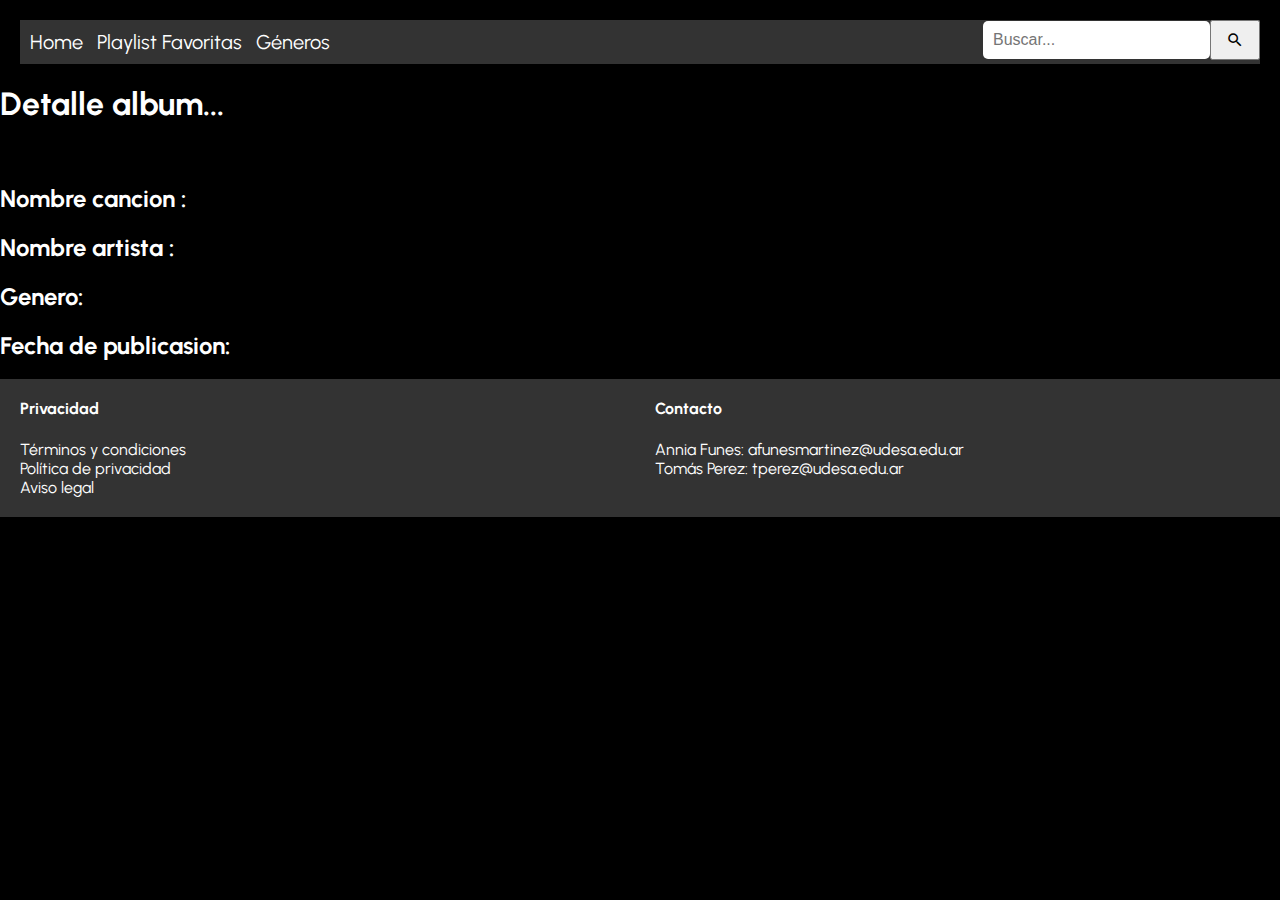
==== detalle-album.html @ 308e16ae "ultimos cambios" ====
<!DOCTYPE html>
<html lang="en">
<head>
    <meta charset="UTF-8">
    <meta http-equiv="X-UA-Compatible" content="IE=edge">
    <meta name="viewport" content="width=device-width, initial-scale=1.0">
    <link rel="stylesheet" href="./css/style.css">
    <link href="https://fonts.googleapis.com/icon?family=Material+Icons" rel="stylesheet">
    <link rel="preconnect" href="https://fonts.googleapis.com">
    <link rel="preconnect" href="https://fonts.gstatic.com" crossorigin>
    <link href="https://fonts.googleapis.com/css2?family=Delicious+Handrawn&family=Noto+Sans+Zanabazar+Square&family=Urbanist:wght@100&display=swap" rel="stylesheet">
    
    <title></title>
</head>
<body>
    <header>
        <nav>
          <ul>
            <li><a href="./index.html">Home</a></li>
            <li><a href="#">Playlist Favoritas</a></li>
            <li><a href="#">Géneros</a></li>
          </ul>
        </nav>
        <section class="search-container">
          <input type="text" id="search-input" placeholder="Buscar...">
            <button class="search-button" type="submit"><i class="material-icons">search</i></button>

        </section>

      </header>

<main>
    <section>
        <h1 class="titulo-detalles">Detalle album...</h1>
        <article>
            <img src="" alt="">
            <h2 class=" nombre-disco2"> Nombre cancion : </h2>
            <h2 class=" nombre-artista2"> Nombre artista : </h2>
            <h2 class=" genero"> Genero: </h2>
            <h2 class=" fechaPublicasion"> Fecha de publicasion: </h2>

            <h2 class=" cansionesdisco"> <ul>
                <il></il>
                <il></il>
                <il></il>
                <il></il>
                <il></il>
                <il></il>

            </ul></h2>
            </h2>


    </section>
    </main>
    <footer>
        <article class="footer-content">
    
          <section class="footer-column">
            <h4>Privacidad</h4>

            <ul>
              <li><a href="#">Términos y condiciones</a></li>
              <li><a href="#">Política de privacidad</a></li>
              <li><a href="#">Aviso legal</a></li>
            </ul>
          </section>
          <section class="footer-column">
            <h4>Contacto</h4>
            <ul>
              <li>Annia Funes: <a href="mailto:afunesmartinez@udesa.edu.ar">afunesmartinez@udesa.edu.ar</a></li>
              <li>Tomás Perez: <a href="mailto:tperez@udesa.edu.ar">tperez@udesa.edu.ar</a></li>
            </ul>
          </section>
        </article>
      </footer>
</body>
</html>
---- css/style.css ----
body {
    background-color: #000;
    color: #fff;
font-family: 'Urbanist', sans-serif;
  }
  
  header {
    background-color: #333;
    padding: 10px;
    margin: 20px;
  }
  
  nav ul {
    list-style-type: none;
    margin: 0;
    padding: 0;
  }
  
  nav li {
    display: inline;
    margin-right: 10px;
  }
  
  nav a {
    color: #fff;
    text-decoration: none;
    font-size: 20px;
  }
  
  .main-content {
    display: flex;
    justify-content: center;
    align-items: center;
    height: 100vh;
  }
  
  .search-container {
    position: absolute;
    top: 20px;
    right: 20px;
    display: flex;
    align-items: center;
  }
  
  #search-input {
    padding: 10px;
    font-size: 16px;
    color: #000;
    border: none;
    border-radius: 5px;

  }
  
  #search-button {
    padding: 10px 20px;
    font-size: 16px;
    color:black;
    border: none;
    border-radius: 0 5px 5px 0;
    cursor: pointer;
    border: none;
    cursor: pointer;
    font-family: 'Delicious Handrawn', cursive;
font-family: 'Noto Sans Zanabazar Square', sans-serif;
  }

   .search-button i {
    font-size: 18px;
    margin: 8px;
  }
  
 
  
  body {
    margin: 0;
    padding: 0;
  }
  
  footer {
    background-color: #333;
    color: #fff;
    padding: 20px;
  }
  
  .footer-content {
    display: flex;
    justify-content: space-between;
    align-items: flex-start;
  }
  
  .footer-column {
    flex: 1;
    margin-right: 30px;
  }
  
  .footer-column:last-child {
    margin-right: 0;
  }
  
  h4 {
    margin-top: 0;
  }
  
  ul {
    padding: 0;
    margin: 0;
    list-style-type: none;
  }
  
  a {
    color: #fff;
    text-decoration: none;
  }
  
  a:hover {
    text-decoration: underline;
  }
  
  .logo img {
    border-radius: 100px;
    display: block;
    margin: auto;
    width: 200px;
    
}

.listado-principal {

    width: 100%;
    display: flex;
    flex-wrap: wrap;
    flex-direction: row;
    justify-content: space-between;
}


.cansiones h1{

font-size: 50px
}

.albumes h1 {

    font-size: 50px

}

.artistas h1{

    font-size: 50px

}

.titulo-detalles h1 {

color: red;
font-size: 20px;



}
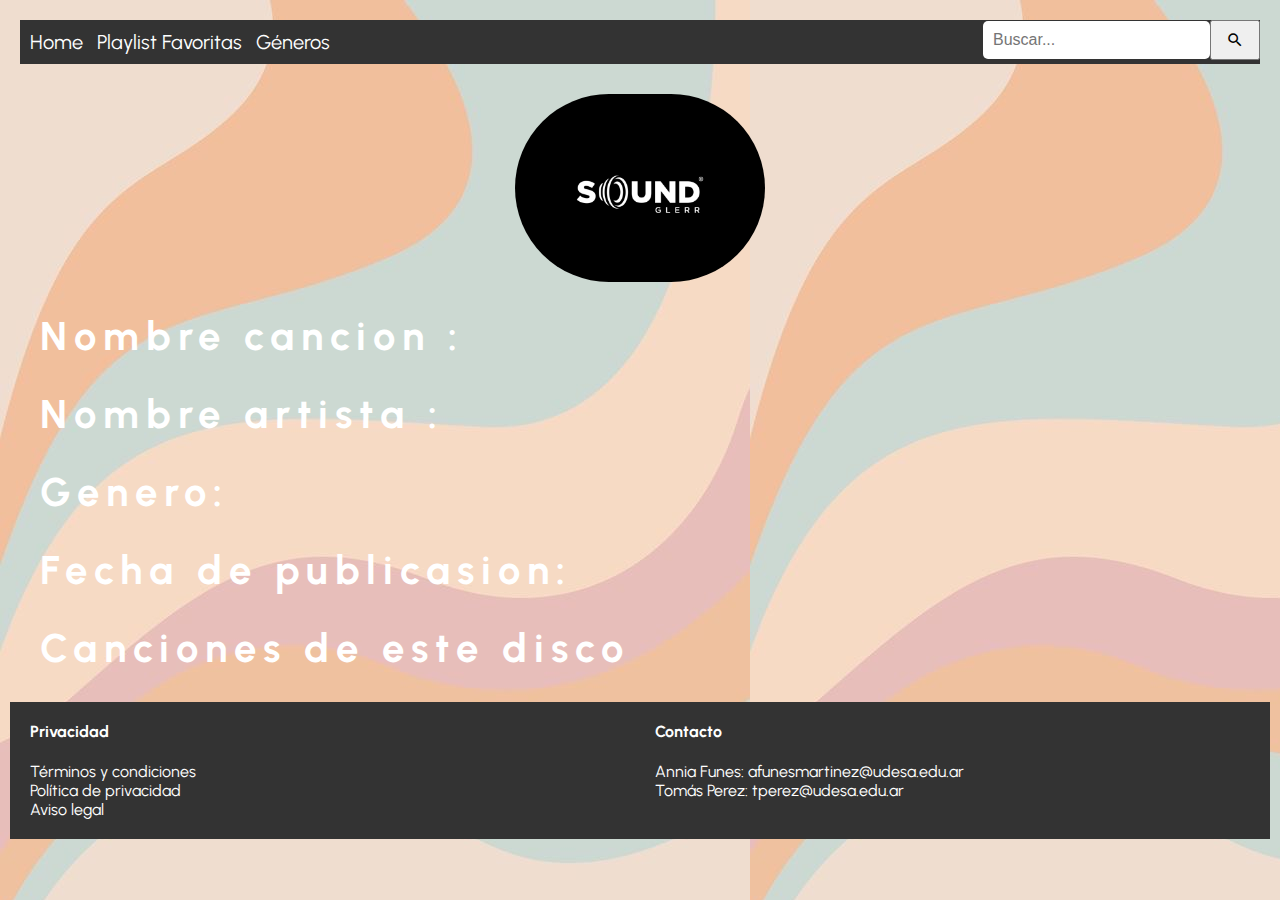
==== commit 95db6208: "Ultimos cambios" ====
--- a/detalle-album.html
+++ b/detalle-album.html
@@ -29,17 +29,22 @@
 
       </header>
 
+      <section class="logo">
+        <img src="./img/logo.webp"
+    </section>
+
 <main>
-    <section>
-        <h1 class="titulo-detalles">Detalle album...</h1>
+      <section class="artist">
+
+        <div class="imgartist"></div>
+
         <article>
-            <img src="" alt="">
-            <h2 class=" nombre-disco2"> Nombre cancion : </h2>
-            <h2 class=" nombre-artista2"> Nombre artista : </h2>
-            <h2 class=" genero"> Genero: </h2>
-            <h2 class=" fechaPublicasion"> Fecha de publicasion: </h2>
+            <h2 class="nombre-disco2"> Nombre cancion : </h2>
+            <h2 class="nombre-artista2"> Nombre artista : </h2>
+            <h2 class="genero"> Genero: </h2>
+            <h2 class="fechaPublicasion"> Fecha de publicasion: </h2>
 
-            <h2 class=" cansionesdisco"> <ul>
+            <h2 class=" cansionesdisco"> Canciones de este disco<ul>
                 <il></il>
                 <il></il>
                 <il></il>
--- a/css/style.css
+++ b/css/style.css
@@ -1,15 +1,51 @@
+
+/* Generales */
 body {
-    background-color: #000;
-    color: #fff;
-font-family: 'Urbanist', sans-serif;
-  }
-  
+    background-image:url(../img/fondo.JPG);
+    color: #fff;
+  font-family: 'Urbanist', sans-serif;
+  margin: 0;
+    padding: 0;
+
+  }
+  h4 {
+    margin-top: 0;
+  }
+  
+  ul {
+    padding: 0;
+    margin: 0;
+    list-style-type: none;
+  }
+  
+  a {
+    color: #fff;
+    text-decoration: none;
+  }
+  
+  a:hover {
+    text-decoration: underline;
+  
+  }
+  .logo {
+    padding: 10px;
+}
+  .logo img {
+    border-radius: 100px;
+    display: block;
+    margin: auto;
+    width: 250px;
+}
+
+  /* cabezera */
+
   header {
     background-color: #333;
     padding: 10px;
     margin: 20px;
   }
-  
+  /* Navegador */
+
   nav ul {
     list-style-type: none;
     margin: 0;
@@ -26,7 +62,8 @@
     text-decoration: none;
     font-size: 20px;
   }
-  
+  /* Buscador*/
+
   .main-content {
     display: flex;
     justify-content: center;
@@ -60,8 +97,6 @@
     cursor: pointer;
     border: none;
     cursor: pointer;
-    font-family: 'Delicious Handrawn', cursive;
-font-family: 'Noto Sans Zanabazar Square', sans-serif;
   }
 
    .search-button i {
@@ -69,13 +104,8 @@
     margin: 8px;
   }
   
- 
-  
-  body {
-    margin: 0;
-    padding: 0;
-  }
-  
+    /*Footer*/
+
   footer {
     background-color: #333;
     color: #fff;
@@ -97,32 +127,7 @@
     margin-right: 0;
   }
   
-  h4 {
-    margin-top: 0;
-  }
-  
-  ul {
-    padding: 0;
-    margin: 0;
-    list-style-type: none;
-  }
-  
-  a {
-    color: #fff;
-    text-decoration: none;
-  }
-  
-  a:hover {
-    text-decoration: underline;
-  }
-  
-  .logo img {
-    border-radius: 100px;
-    display: block;
-    margin: auto;
-    width: 200px;
-    
-}
+     /*Home page */
 
 .listado-principal {
 
@@ -151,11 +156,70 @@
 
 }
 
-.titulo-detalles h1 {
-
-color: red;
-font-size: 20px;
-
-
-
-}+    /*Destalle cansiones*/
+
+
+.cansiones{
+  display: flex;
+  flex-direction: row;
+  flex-wrap: wrap;
+  justify-content: flex-start;
+  margin:0px;
+}
+.img{
+  padding: 9px;
+}
+.main-detalle-cansiones{
+  padding: 15px;
+  margin-left: 5%;
+}
+.ver-playlist, .agregar-play, .boton-agregar-playlist, .nombre-artista, .genero, .fecha, .album{
+  color: white;}
+  
+.nombre-artista, .genero, .fecha, .album{
+  font-size: 40px;
+}
+.ver-playlist{
+  font-size: 30px;
+}
+.boton-agregar-playlist{
+  padding: 12px;
+  background-color: black ;
+  color: white;
+  font-size: 18px;
+  border-radius: 22px;
+  text-align: center;
+}
+
+
+    /*Destalle artista*/
+
+
+    .artista{
+      flex-direction: row;
+      flex-wrap: wrap;
+      display: flex;
+      justify-content: flex-start;
+      margin:0px;
+  }
+.top-albums{
+
+    color: white;
+    text-align: center;
+    font-size: 40px;
+    letter-spacing: 7px;
+    margin: 30px;
+}
+
+
+      /*Detalle album*/
+
+.nombre-disco2 , .nombre-artista2 , .genero , .fechaPublicasion , .cansionesdisco{
+
+  color: white;
+  font-size: 40px;
+  letter-spacing: 7px;
+  margin: 30px;
+}
+
+
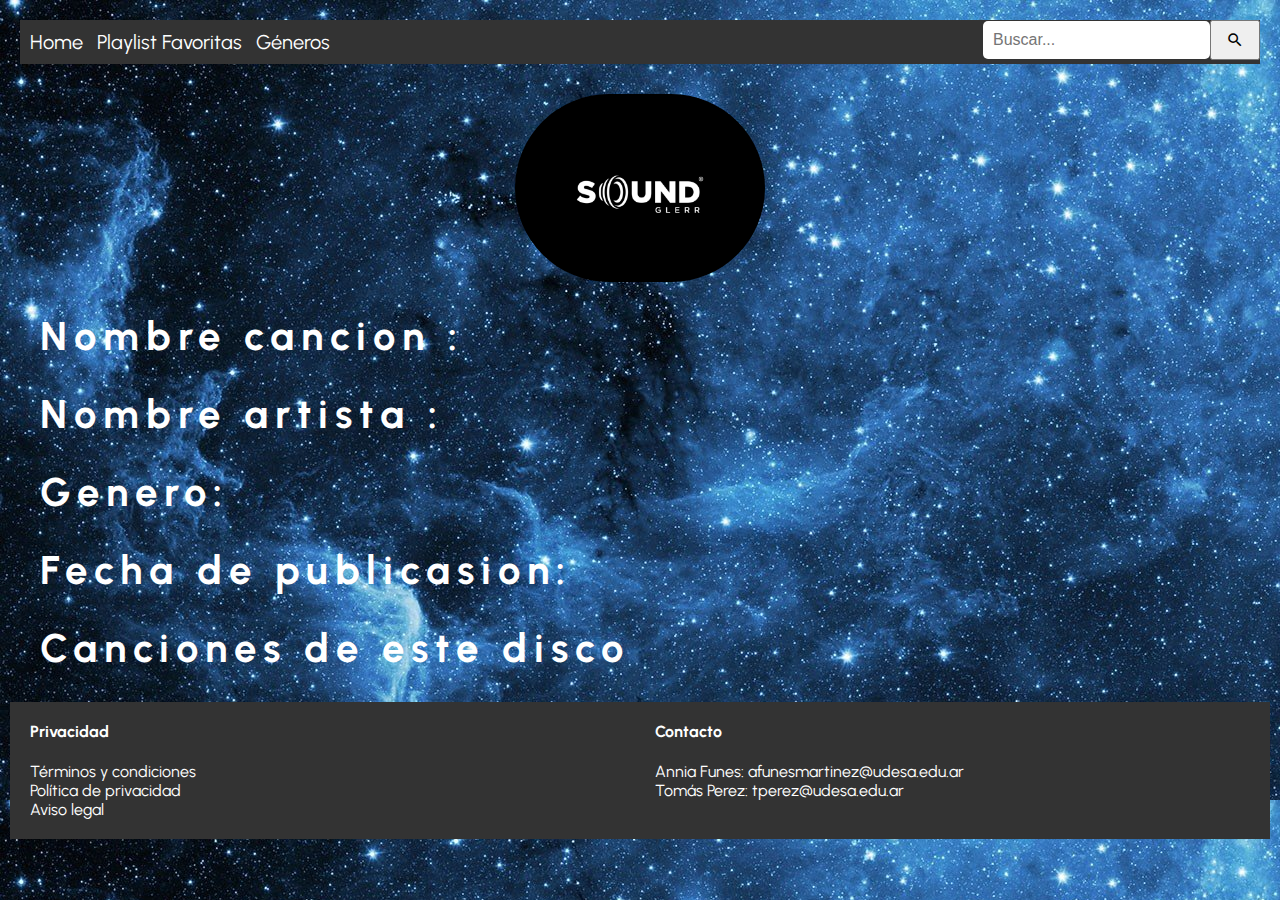
==== commit 19dc6444: "los html ya listos" ====
--- a/detalle-album.html
+++ b/detalle-album.html
@@ -17,8 +17,8 @@
         <nav>
           <ul>
             <li><a href="./index.html">Home</a></li>
-            <li><a href="#">Playlist Favoritas</a></li>
-            <li><a href="#">Géneros</a></li>
+            <li><a href="playlist.html">Playlist Favoritas</a></li>
+            <li><a href="genres.html">Géneros</a></li>
           </ul>
         </nav>
         <section class="search-container">
--- a/css/style.css
+++ b/css/style.css
@@ -1,7 +1,7 @@
 
 /* Generales */
 body {
-    background-image:url(../img/fondo.JPG);
+    background-image:url(../img/espacio-con-estrellas-.jpeg);
     color: #fff;
   font-family: 'Urbanist', sans-serif;
   margin: 0;
@@ -222,4 +222,26 @@
   margin: 30px;
 }
 
-
+      /*Mi Playlist*/
+      .tituloMiPlaylist h1{
+        color: white;
+        text-align: center;
+        font-size: 70px;
+        letter-spacing: 7px;
+        margin: 30px;
+      }
+
+      /*Generos*/
+
+      .generos h1 {
+
+        color: white;
+        text-align: center;
+        font-size: 70px;
+        letter-spacing: 7px;
+        margin: 30px;
+
+
+      }
+
+
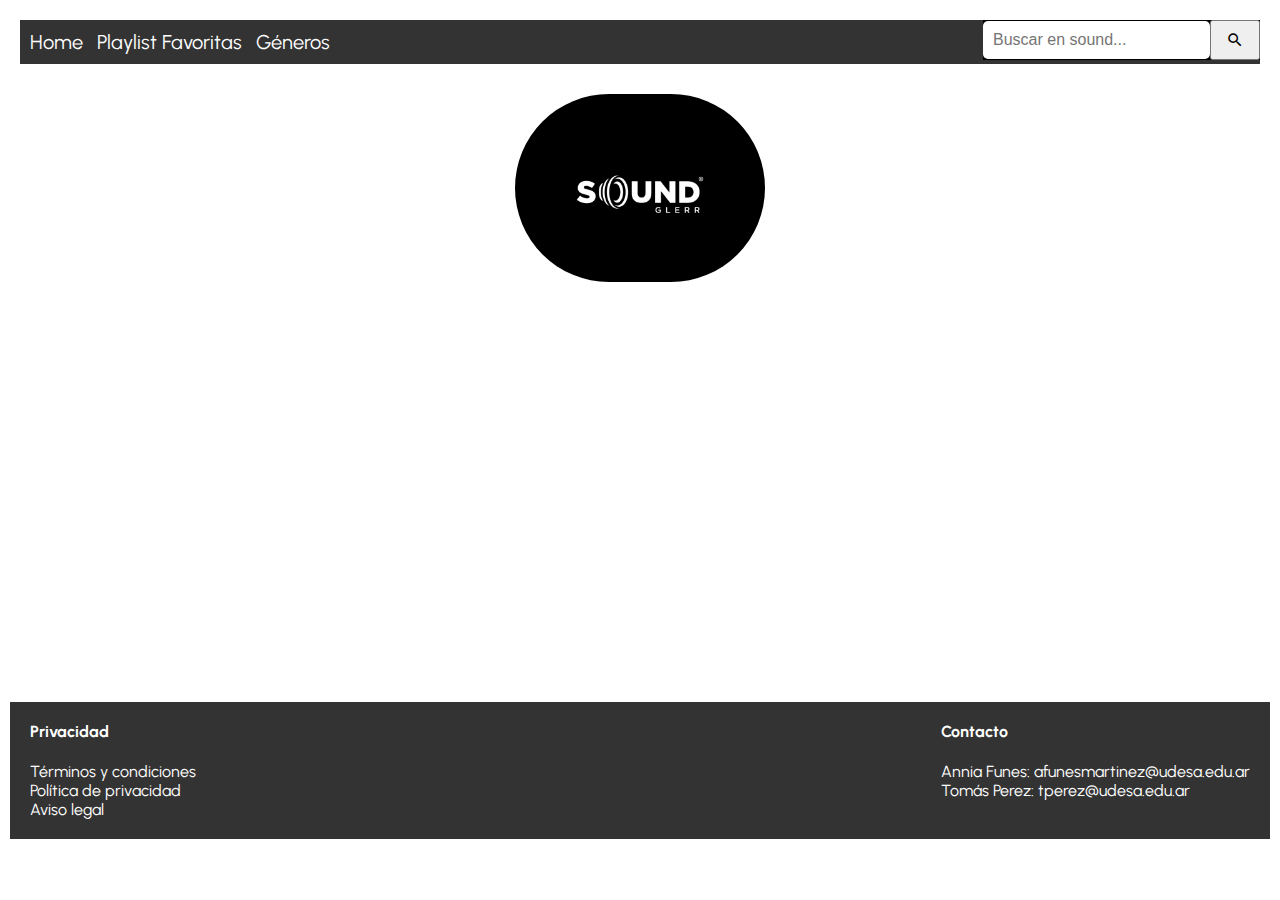
==== commit 8625675b: "¨cambios¨" ====
--- a/detalle-album.html
+++ b/detalle-album.html
@@ -21,11 +21,15 @@
             <li><a href="genres.html">Géneros</a></li>
           </ul>
         </nav>
-        <section class="search-container">
-          <input type="text" id="search-input" placeholder="Buscar...">
-            <button class="search-button" type="submit"><i class="material-icons">search</i></button>
 
-        </section>
+
+          <section class="search-container">
+            <input type="search" name="search" id="search-input" placeholder="Buscar en sound...">
+              <button class="search-button" type="submit"><i class="material-icons">search</i></button>
+              <p class="alerta"></p>
+  
+  
+          </section>
 
       </header>
 
--- a/css/style.css
+++ b/css/style.css
@@ -1,7 +1,9 @@
 
 /* Generales */
 body {
-    background-image:url(../img/espacio-con-estrellas-.jpeg);
+    background-image:url(../img/wallpaperflare.com_wallpaper.jpg);
+    
+
     color: #fff;
   font-family: 'Urbanist', sans-serif;
   margin: 0;
@@ -37,6 +39,13 @@
     width: 250px;
 }
 
+h1{
+
+  font-size: 50px;
+
+
+}
+
   /* cabezera */
 
   header {
@@ -77,12 +86,13 @@
     right: 20px;
     display: flex;
     align-items: center;
+    background-color: black;
   }
   
   #search-input {
     padding: 10px;
     font-size: 16px;
-    color: #000;
+    color: black;
     border: none;
     border-radius: 5px;
 
@@ -118,53 +128,56 @@
     align-items: flex-start;
   }
   
-  .footer-column {
-    flex: 1;
-    margin-right: 30px;
-  }
-  
-  .footer-column:last-child {
-    margin-right: 0;
-  }
+
   
      /*Home page */
 
-.listado-principal {
-
-    width: 100%;
-    display: flex;
-    flex-wrap: wrap;
+    
+.albumes {
+
+    display: flex;
     flex-direction: row;
     justify-content: space-between;
-}
-
-
-.cansiones h1{
-
-font-size: 50px
-}
-
-.albumes h1 {
+    align-items: flex-start
+    
+}
+
+.artistas{
+display: flex;
+    flex-direction: row;
+    justify-content: space-between;
+    align-items: flex-start}
+    
+    .cansiones{
+      display: flex;
+          flex-direction: row;
+          justify-content: space-between;
+          align-items: flex-start}
+
+.titulo-cansiones h1{
+
+font-size: 50px;
+width:100%
+}
+
+.titulo-albums h1 {
+
+    font-size: 50px;
+}
+
+.titulo-artistas h1{
 
     font-size: 50px
 
 }
 
-.artistas h1{
-
-    font-size: 50px
-
-}
-
     /*Destalle cansiones*/
 
 
-.cansiones{
+.cansion{
   display: flex;
   flex-direction: row;
-  flex-wrap: wrap;
-  justify-content: flex-start;
-  margin:0px;
+  margin: 10px
 }
 .img{
   padding: 9px;
